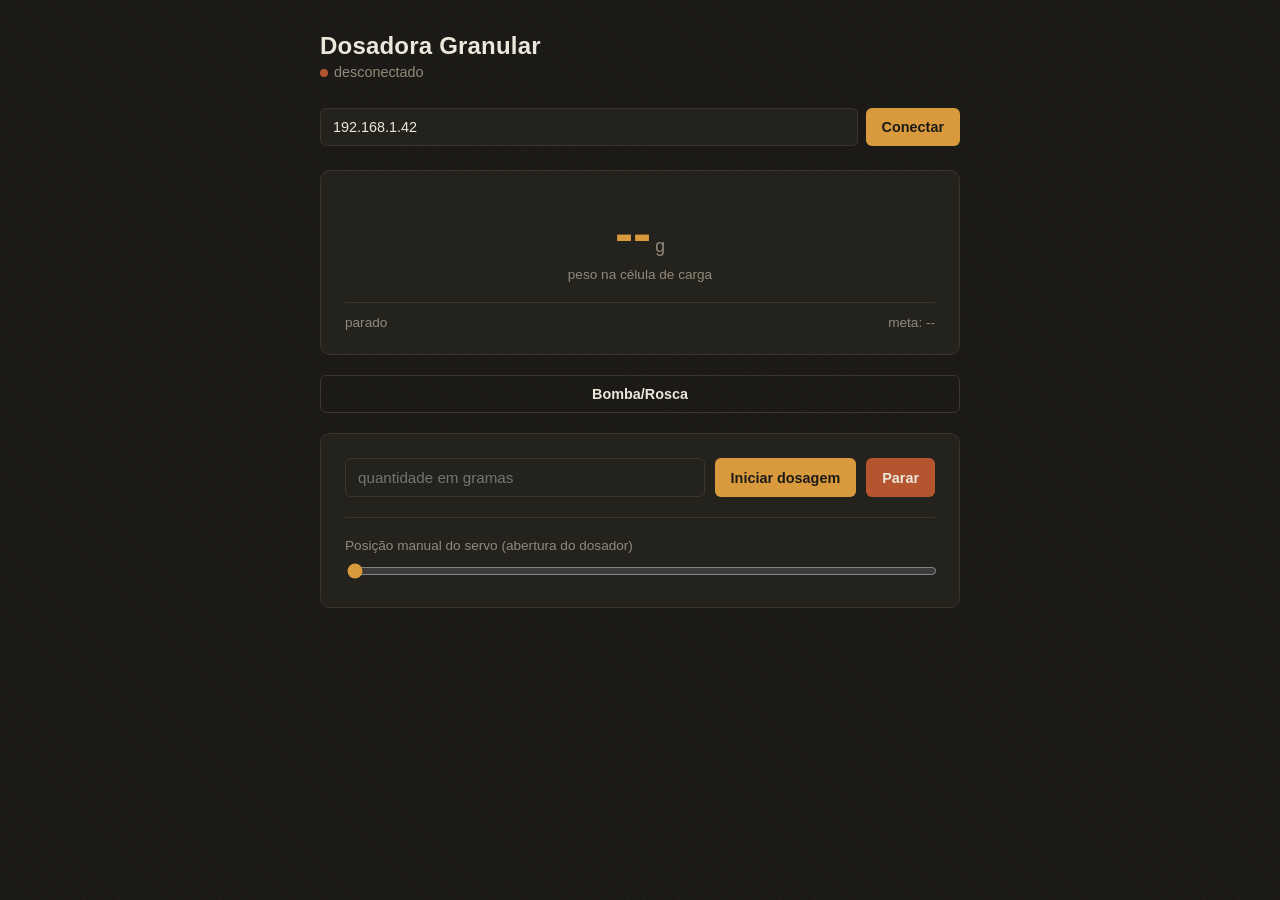
==== index.html @ 0cd9c148 "Add files via upload" ====
<!DOCTYPE html>
<html lang="pt-BR">
<head>
<meta charset="UTF-8">
<meta name="viewport" content="width=device-width, initial-scale=1.0">
<title>Dosadora Granular — Painel de Controle</title>
<style>
  :root {
    --grafite:      #1B1A17;
    --painel:       #24221D;
    --painel-borda: #3A362C;
    --grao:         #D99A3D;
    --grao-escuro:  #A8721F;
    --texto:        #ECE7DB;
    --texto-fraco:  #93897A;
    --ok:           #5C8A6E;
    --alerta:       #B4552F;
  }

  * { box-sizing: border-box; }

  body {
    margin: 0;
    min-height: 100vh;
    background: var(--grafite);
    background-image:
      repeating-linear-gradient(45deg, rgba(217,154,61,0.025) 0px, rgba(217,154,61,0.025) 1px, transparent 1px, transparent 12px);
    color: var(--texto);
    font-family: "Segoe UI", Roboto, -apple-system, sans-serif;
    display: flex;
    justify-content: center;
    padding: 32px 16px;
  }

  main { width: 100%; max-width: 640px; }

  header {
    margin-bottom: 28px;
  }

  header h1 {
    font-size: 1.5rem;
    font-weight: 700;
    margin: 0 0 4px;
    letter-spacing: 0.2px;
  }

  header p {
    margin: 0;
    color: var(--texto-fraco);
    font-size: 0.9rem;
  }

  .config {
    display: flex;
    gap: 8px;
    margin-bottom: 24px;
  }

  .config input {
    flex: 1;
    background: var(--painel);
    border: 1px solid var(--painel-borda);
    color: var(--texto);
    padding: 10px 12px;
    border-radius: 6px;
    font-size: 0.9rem;
  }

  .config button, .acoes button, .dosagem button {
    background: var(--grao);
    color: #1B1A17;
    border: none;
    padding: 10px 16px;
    border-radius: 6px;
    font-weight: 600;
    font-size: 0.9rem;
    cursor: pointer;
    transition: background 0.15s ease;
  }

  .config button:hover, .acoes button:hover, .dosagem button:hover {
    background: #E5AC57;
  }

  .status-dot {
    display: inline-block;
    width: 8px;
    height: 8px;
    border-radius: 50%;
    margin-right: 6px;
    background: var(--alerta);
  }
  .status-dot.conectado { background: var(--ok); }

  .painel {
    background: var(--painel);
    border: 1px solid var(--painel-borda);
    border-radius: 10px;
    padding: 24px;
    margin-bottom: 20px;
  }

  .peso {
    text-align: center;
    padding: 12px 0 20px;
  }

  .peso .valor {
    font-size: 3.4rem;
    font-weight: 700;
    font-variant-numeric: tabular-nums;
    color: var(--grao);
    line-height: 1;
  }

  .peso .unidade {
    font-size: 1.1rem;
    color: var(--texto-fraco);
    margin-left: 4px;
  }

  .peso .rotulo {
    color: var(--texto-fraco);
    font-size: 0.85rem;
    margin-top: 6px;
  }

  .linha-status {
    display: flex;
    justify-content: space-between;
    font-size: 0.85rem;
    color: var(--texto-fraco);
    padding-top: 12px;
    border-top: 1px solid var(--painel-borda);
  }

  .acoes {
    display: flex;
    gap: 10px;
    margin-bottom: 20px;
  }

  .acoes button {
    flex: 1;
    background: transparent;
    border: 1px solid var(--painel-borda);
    color: var(--texto);
  }

  .acoes button.ligado {
    background: var(--grao);
    color: #1B1A17;
    border-color: var(--grao);
  }

  .dosagem {
    display: flex;
    gap: 10px;
  }

  .dosagem input {
    flex: 1;
    background: var(--painel);
    border: 1px solid var(--painel-borda);
    color: var(--texto);
    padding: 10px 12px;
    border-radius: 6px;
    font-size: 0.95rem;
    font-variant-numeric: tabular-nums;
  }

  .dosagem button.parar {
    background: var(--alerta);
    color: var(--texto);
  }

  .servo-controle {
    margin-top: 20px;
    padding-top: 20px;
    border-top: 1px solid var(--painel-borda);
  }

  .servo-controle label {
    display: block;
    font-size: 0.85rem;
    color: var(--texto-fraco);
    margin-bottom: 8px;
  }

  .servo-controle input[type="range"] {
    width: 100%;
    accent-color: var(--grao);
  }
</style>
</head>
<body>
<main>
  <header>
    <h1>Dosadora Granular</h1>
    <p><span id="statusDot" class="status-dot"></span><span id="statusTexto">desconectado</span></p>
  </header>

  <div class="config">
    <input id="ipEsp32" type="text" placeholder="IP do ESP32, ex: 192.168.1.42" value="192.168.1.42">
    <button id="btnConectar">Conectar</button>
  </div>

  <section class="painel">
    <div class="peso">
      <span class="valor" id="pesoValor">--</span><span class="unidade">g</span>
      <div class="rotulo">peso na célula de carga</div>
    </div>
    <div class="linha-status">
      <span id="estadoDosagem">parado</span>
      <span id="metaAtual">meta: --</span>
    </div>
  </section>

  <section class="acoes">
    <button id="btnBomba">Bomba/Rosca</button>
  </section>

  <section class="painel dosagem-secao">
    <div class="dosagem">
      <input id="metaInput" type="number" placeholder="quantidade em gramas" min="0">
      <button id="btnDosar">Iniciar dosagem</button>
      <button id="btnParar" class="parar">Parar</button>
    </div>

    <div class="servo-controle">
      <label for="servoRange">Posição manual do servo (abertura do dosador)</label>
      <input id="servoRange" type="range" min="0" max="180" value="0">
    </div>
  </section>
</main>

<script>
  let baseUrl = "";
  let intervaloStatus = null;

  const els = {
    ip: document.getElementById("ipEsp32"),
    btnConectar: document.getElementById("btnConectar"),
    statusDot: document.getElementById("statusDot"),
    statusTexto: document.getElementById("statusTexto"),
    peso: document.getElementById("pesoValor"),
    estadoDosagem: document.getElementById("estadoDosagem"),
    metaAtual: document.getElementById("metaAtual"),
    btnBomba: document.getElementById("btnBomba"),
    metaInput: document.getElementById("metaInput"),
    btnDosar: document.getElementById("btnDosar"),
    btnParar: document.getElementById("btnParar"),
    servoRange: document.getElementById("servoRange"),
  };

  async function chamarApi(caminho, opcoes = {}) {
    const resposta = await fetch(baseUrl + caminho, {
      headers: { "Content-Type": "application/json" },
      ...opcoes,
    });
    if (!resposta.ok) throw new Error("Falha na requisição: " + caminho);
    return resposta.json();
  }

  function marcarConectado(ok) {
    els.statusDot.classList.toggle("conectado", ok);
    els.statusTexto.textContent = ok ? "conectado" : "desconectado";
  }

  async function atualizarStatus() {
    try {
      const dados = await chamarApi("/api/status");
      els.peso.textContent = dados.peso.toFixed(1);
      els.estadoDosagem.textContent = dados.dosando ? "dosando..." : "parado";
      els.metaAtual.textContent = "meta: " + (dados.meta || "--") + " g";
      els.btnBomba.classList.toggle("ligado", dados.bomba);
      marcarConectado(true);
    } catch (erro) {
      marcarConectado(false);
    }
  }

  els.btnConectar.addEventListener("click", () => {
    baseUrl = "http://" + els.ip.value.trim();
    clearInterval(intervaloStatus);
    atualizarStatus();
    intervaloStatus = setInterval(atualizarStatus, 1000);
  });

  els.btnBomba.addEventListener("click", async () => {
    const ligado = els.btnBomba.classList.contains("ligado");
    await chamarApi("/api/bomba", {
      method: "POST",
      body: JSON.stringify({ estado: !ligado }),
    });
    atualizarStatus();
  });

  els.btnDosar.addEventListener("click", async () => {
    const meta = parseFloat(els.metaInput.value);
    if (!meta || meta <= 0) return;
    await chamarApi("/api/dosar", {
      method: "POST",
      body: JSON.stringify({ meta }),
    });
    atualizarStatus();
  });

  els.btnParar.addEventListener("click", async () => {
    await chamarApi("/api/parar", { method: "POST" });
    atualizarStatus();
  });

  els.servoRange.addEventListener("change", async () => {
    await chamarApi("/api/servo", {
      method: "POST",
      body: JSON.stringify({ posicao: parseInt(els.servoRange.value, 10) }),
    });
  });
</script>
</body>
</html>
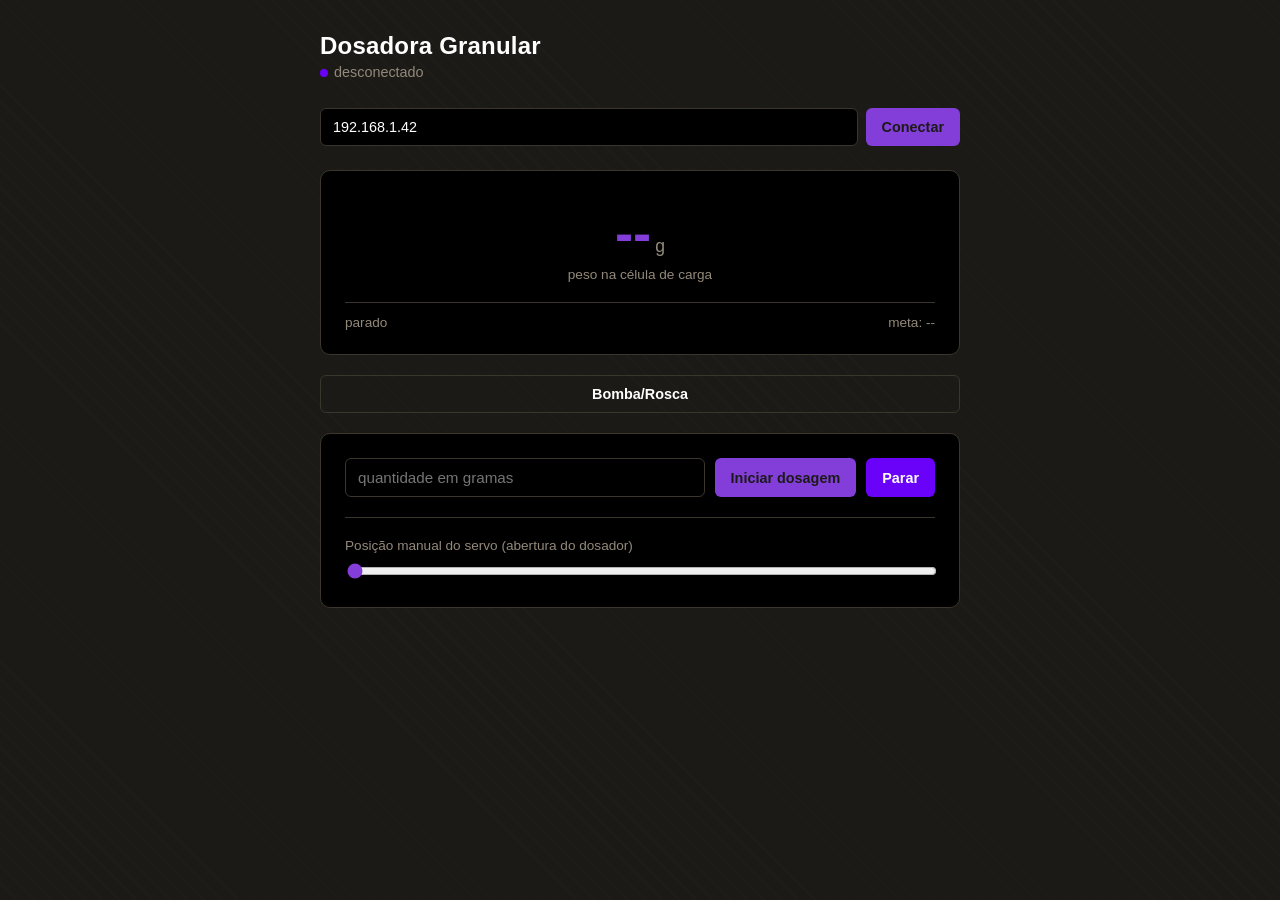
==== commit b402ae7c: "new version" ====
--- a/index.html
+++ b/index.html
@@ -7,14 +7,14 @@
 <style>
   :root {
     --grafite:      #1B1A17;
-    --painel:       #24221D;
+    --painel:       #000000;
     --painel-borda: #3A362C;
-    --grao:         #D99A3D;
-    --grao-escuro:  #A8721F;
-    --texto:        #ECE7DB;
+    --grao:         #833dd9;
+    --grao-escuro:  #680a97;
+    --texto:        #ffffff;
     --texto-fraco:  #93897A;
     --ok:           #5C8A6E;
-    --alerta:       #B4552F;
+    --alerta:       #6a02fa;
   }
 
   * { box-sizing: border-box; }
@@ -80,7 +80,7 @@
   }
 
   .config button:hover, .acoes button:hover, .dosagem button:hover {
-    background: #E5AC57;
+    background: #373ada;
   }
 
   .status-dot {
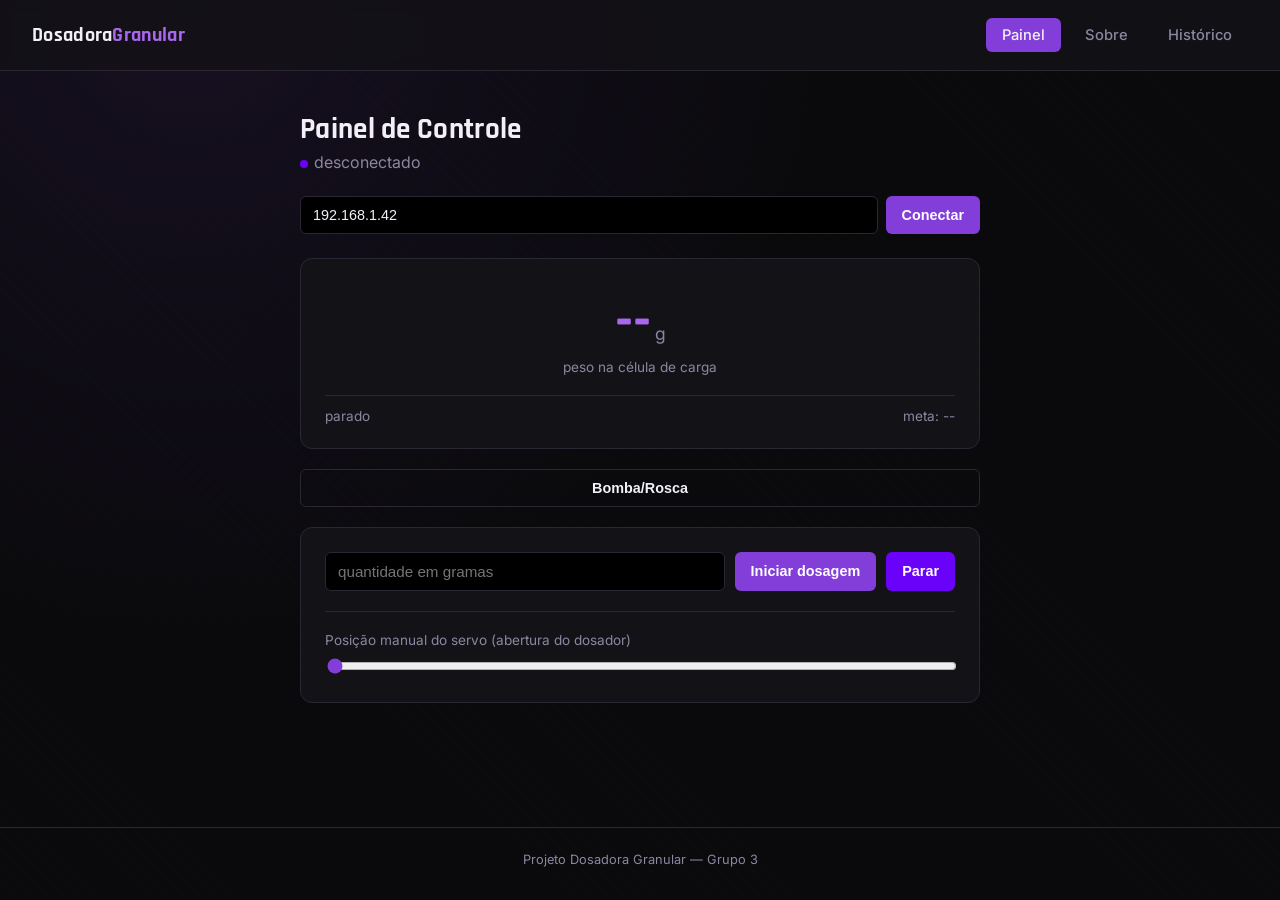
==== commit ed2c4b4f: "New Version 3.0" ====
--- a/index.html
+++ b/index.html
@@ -4,62 +4,15 @@
 <meta charset="UTF-8">
 <meta name="viewport" content="width=device-width, initial-scale=1.0">
 <title>Dosadora Granular — Painel de Controle</title>
+<link rel="icon" type="image/png" sizes="32x32" href="favicon-32.png">
+<link rel="icon" type="image/png" sizes="16x16" href="favicon-16.png">
+<link rel="stylesheet" href="styles.css">
 <style>
-  :root {
-    --grafite:      #1B1A17;
-    --painel:       #000000;
-    --painel-borda: #3A362C;
-    --grao:         #833dd9;
-    --grao-escuro:  #680a97;
-    --texto:        #ffffff;
-    --texto-fraco:  #93897A;
-    --ok:           #5C8A6E;
-    --alerta:       #6a02fa;
-  }
-
-  * { box-sizing: border-box; }
-
-  body {
-    margin: 0;
-    min-height: 100vh;
-    background: var(--grafite);
-    background-image:
-      repeating-linear-gradient(45deg, rgba(217,154,61,0.025) 0px, rgba(217,154,61,0.025) 1px, transparent 1px, transparent 12px);
-    color: var(--texto);
-    font-family: "Segoe UI", Roboto, -apple-system, sans-serif;
-    display: flex;
-    justify-content: center;
-    padding: 32px 16px;
-  }
-
-  main { width: 100%; max-width: 640px; }
-
-  header {
-    margin-bottom: 28px;
-  }
-
-  header h1 {
-    font-size: 1.5rem;
-    font-weight: 700;
-    margin: 0 0 4px;
-    letter-spacing: 0.2px;
-  }
-
-  header p {
-    margin: 0;
-    color: var(--texto-fraco);
-    font-size: 0.9rem;
-  }
-
-  .config {
-    display: flex;
-    gap: 8px;
-    margin-bottom: 24px;
-  }
+  .config { display: flex; gap: 8px; margin-bottom: 24px; }
 
   .config input {
     flex: 1;
-    background: var(--painel);
+    background: #000;
     border: 1px solid var(--painel-borda);
     color: var(--texto);
     padding: 10px 12px;
@@ -68,8 +21,8 @@
   }
 
   .config button, .acoes button, .dosagem button {
-    background: var(--grao);
-    color: #1B1A17;
+    background: var(--roxo);
+    color: #fff;
     border: none;
     padding: 10px 16px;
     border-radius: 6px;
@@ -79,9 +32,7 @@
     transition: background 0.15s ease;
   }
 
-  .config button:hover, .acoes button:hover, .dosagem button:hover {
-    background: #373ada;
-  }
+  .config button:hover, .acoes button:hover, .dosagem button:hover { background: var(--roxo-claro); }
 
   .status-dot {
     display: inline-block;
@@ -93,38 +44,19 @@
   }
   .status-dot.conectado { background: var(--ok); }
 
-  .painel {
-    background: var(--painel);
-    border: 1px solid var(--painel-borda);
-    border-radius: 10px;
-    padding: 24px;
-    margin-bottom: 20px;
-  }
-
-  .peso {
-    text-align: center;
-    padding: 12px 0 20px;
-  }
+  .peso { text-align: center; padding: 12px 0 20px; }
 
   .peso .valor {
-    font-size: 3.4rem;
+    font-family: "Rajdhani", sans-serif;
+    font-size: 3.6rem;
     font-weight: 700;
     font-variant-numeric: tabular-nums;
-    color: var(--grao);
+    color: var(--roxo-claro);
     line-height: 1;
   }
 
-  .peso .unidade {
-    font-size: 1.1rem;
-    color: var(--texto-fraco);
-    margin-left: 4px;
-  }
-
-  .peso .rotulo {
-    color: var(--texto-fraco);
-    font-size: 0.85rem;
-    margin-top: 6px;
-  }
+  .peso .unidade { font-size: 1.1rem; color: var(--texto-fraco); margin-left: 4px; }
+  .peso .rotulo { color: var(--texto-fraco); font-size: 0.85rem; margin-top: 6px; }
 
   .linha-status {
     display: flex;
@@ -135,11 +67,7 @@
     border-top: 1px solid var(--painel-borda);
   }
 
-  .acoes {
-    display: flex;
-    gap: 10px;
-    margin-bottom: 20px;
-  }
+  .acoes { display: flex; gap: 10px; margin-bottom: 20px; }
 
   .acoes button {
     flex: 1;
@@ -148,20 +76,13 @@
     color: var(--texto);
   }
 
-  .acoes button.ligado {
-    background: var(--grao);
-    color: #1B1A17;
-    border-color: var(--grao);
-  }
-
-  .dosagem {
-    display: flex;
-    gap: 10px;
-  }
+  .acoes button.ligado { background: var(--roxo); border-color: var(--roxo); }
+
+  .dosagem { display: flex; gap: 10px; }
 
   .dosagem input {
     flex: 1;
-    background: var(--painel);
+    background: #000;
     border: 1px solid var(--painel-borda);
     color: var(--texto);
     padding: 10px 12px;
@@ -170,74 +91,74 @@
     font-variant-numeric: tabular-nums;
   }
 
-  .dosagem button.parar {
-    background: var(--alerta);
-    color: var(--texto);
-  }
-
-  .servo-controle {
-    margin-top: 20px;
-    padding-top: 20px;
-    border-top: 1px solid var(--painel-borda);
-  }
-
-  .servo-controle label {
-    display: block;
-    font-size: 0.85rem;
-    color: var(--texto-fraco);
-    margin-bottom: 8px;
-  }
-
-  .servo-controle input[type="range"] {
-    width: 100%;
-    accent-color: var(--grao);
-  }
+  .dosagem button.parar { background: var(--alerta); }
+
+  .servo-controle { margin-top: 20px; padding-top: 20px; border-top: 1px solid var(--painel-borda); }
+  .servo-controle label { display: block; font-size: 0.85rem; color: var(--texto-fraco); margin-bottom: 8px; }
+  .servo-controle input[type="range"] { width: 100%; accent-color: var(--roxo); }
+
+  .titulo-pagina { margin-bottom: 24px; }
+  .titulo-pagina h1 { font-size: 1.8rem; margin: 0 0 4px; }
+  .titulo-pagina p { margin: 0; color: var(--texto-fraco); }
 </style>
 </head>
 <body>
-<main>
-  <header>
-    <h1>Dosadora Granular</h1>
-    <p><span id="statusDot" class="status-dot"></span><span id="statusTexto">desconectado</span></p>
+  <header class="navbar">
+    <div class="marca">Dosadora<span>Granular</span></div>
+    <nav>
+      <a href="index.html" class="ativo">Painel</a>
+      <a href="sobre.html">Sobre</a>
+      <a href="historico.html">Histórico</a>
+    </nav>
   </header>
 
-  <div class="config">
-    <input id="ipEsp32" type="text" placeholder="IP do ESP32, ex: 192.168.1.42" value="192.168.1.42">
-    <button id="btnConectar">Conectar</button>
-  </div>
-
-  <section class="painel">
-    <div class="peso">
-      <span class="valor" id="pesoValor">--</span><span class="unidade">g</span>
-      <div class="rotulo">peso na célula de carga</div>
+  <main class="conteudo">
+    <div class="titulo-pagina">
+      <h1>Painel de Controle</h1>
+      <p><span id="statusDot" class="status-dot"></span><span id="statusTexto">desconectado</span></p>
     </div>
-    <div class="linha-status">
-      <span id="estadoDosagem">parado</span>
-      <span id="metaAtual">meta: --</span>
+
+    <div class="config">
+      <input id="ipEsp32" type="text" placeholder="IP do ESP32, ex: 192.168.1.42" value="192.168.1.42">
+      <button id="btnConectar">Conectar</button>
     </div>
-  </section>
-
-  <section class="acoes">
-    <button id="btnBomba">Bomba/Rosca</button>
-  </section>
-
-  <section class="painel dosagem-secao">
-    <div class="dosagem">
-      <input id="metaInput" type="number" placeholder="quantidade em gramas" min="0">
-      <button id="btnDosar">Iniciar dosagem</button>
-      <button id="btnParar" class="parar">Parar</button>
-    </div>
-
-    <div class="servo-controle">
-      <label for="servoRange">Posição manual do servo (abertura do dosador)</label>
-      <input id="servoRange" type="range" min="0" max="180" value="0">
-    </div>
-  </section>
-</main>
-
+
+    <section class="painel">
+      <div class="peso">
+        <span class="valor" id="pesoValor">--</span><span class="unidade">g</span>
+        <div class="rotulo">peso na célula de carga</div>
+      </div>
+      <div class="linha-status">
+        <span id="estadoDosagem">parado</span>
+        <span id="metaAtual">meta: --</span>
+      </div>
+    </section>
+
+    <section class="acoes">
+      <button id="btnBomba">Bomba/Rosca</button>
+    </section>
+
+    <section class="painel dosagem-secao">
+      <div class="dosagem">
+        <input id="metaInput" type="number" placeholder="quantidade em gramas" min="0">
+        <button id="btnDosar">Iniciar dosagem</button>
+        <button id="btnParar" class="parar">Parar</button>
+      </div>
+
+      <div class="servo-controle">
+        <label for="servoRange">Posição manual do servo (abertura do dosador)</label>
+        <input id="servoRange" type="range" min="0" max="180" value="0">
+      </div>
+    </section>
+  </main>
+
+  <footer class="rodape">Projeto Dosadora Granular — Grupo 3</footer>
+
+<script src="historico.js"></script>
 <script>
   let baseUrl = "";
   let intervaloStatus = null;
+  let estadoAnterior = false;
 
   const els = {
     ip: document.getElementById("ipEsp32"),
@@ -276,6 +197,12 @@
       els.metaAtual.textContent = "meta: " + (dados.meta || "--") + " g";
       els.btnBomba.classList.toggle("ligado", dados.bomba);
       marcarConectado(true);
+
+      // registra no histórico quando uma dosagem termina
+      if (estadoAnterior && !dados.dosando) {
+        registrarDosagem(dados.meta, dados.peso);
+      }
+      estadoAnterior = dados.dosando;
     } catch (erro) {
       marcarConectado(false);
     }
@@ -290,20 +217,14 @@
 
   els.btnBomba.addEventListener("click", async () => {
     const ligado = els.btnBomba.classList.contains("ligado");
-    await chamarApi("/api/bomba", {
-      method: "POST",
-      body: JSON.stringify({ estado: !ligado }),
-    });
+    await chamarApi("/api/bomba", { method: "POST", body: JSON.stringify({ estado: !ligado }) });
     atualizarStatus();
   });
 
   els.btnDosar.addEventListener("click", async () => {
     const meta = parseFloat(els.metaInput.value);
     if (!meta || meta <= 0) return;
-    await chamarApi("/api/dosar", {
-      method: "POST",
-      body: JSON.stringify({ meta }),
-    });
+    await chamarApi("/api/dosar", { method: "POST", body: JSON.stringify({ meta }) });
     atualizarStatus();
   });
 
@@ -313,10 +234,7 @@
   });
 
   els.servoRange.addEventListener("change", async () => {
-    await chamarApi("/api/servo", {
-      method: "POST",
-      body: JSON.stringify({ posicao: parseInt(els.servoRange.value, 10) }),
-    });
+    await chamarApi("/api/servo", { method: "POST", body: JSON.stringify({ posicao: parseInt(els.servoRange.value, 10) }) });
   });
 </script>
 </body>
--- a/styles.css
+++ b/styles.css
@@ -0,0 +1,105 @@
+@import url('https://fonts.googleapis.com/css2?family=Rajdhani:wght@500;600;700&family=Inter:wght@400;500;600&display=swap');
+
+:root {
+  --fundo:        #0A0A0C;
+  --painel:       #131217;
+  --painel-borda: #2A2733;
+  --roxo:         #833dd9;
+  --roxo-claro:   #A868ED;
+  --roxo-escuro:  #4E1F8C;
+  --texto:        #F2F0F7;
+  --texto-fraco:  #8B87A0;
+  --ok:           #5C8A6E;
+  --alerta:       #6a02fa;
+}
+
+* { box-sizing: border-box; }
+
+body {
+  margin: 0;
+  min-height: 100vh;
+  background: var(--fundo);
+  background-image:
+    radial-gradient(circle at 15% 0%, rgba(131,61,217,0.10), transparent 45%),
+    repeating-linear-gradient(45deg, rgba(131,61,217,0.02) 0px, rgba(131,61,217,0.02) 1px, transparent 1px, transparent 12px);
+  color: var(--texto);
+  font-family: "Inter", -apple-system, sans-serif;
+}
+
+h1, h2, h3, .marca {
+  font-family: "Rajdhani", sans-serif;
+  letter-spacing: 0.3px;
+}
+
+a { color: inherit; text-decoration: none; }
+
+/* ---------- Navbar ---------- */
+.navbar {
+  display: flex;
+  align-items: center;
+  justify-content: space-between;
+  padding: 18px 32px;
+  border-bottom: 1px solid var(--painel-borda);
+  background: rgba(19, 18, 23, 0.85);
+  backdrop-filter: blur(6px);
+  position: sticky;
+  top: 0;
+  z-index: 10;
+}
+
+.navbar .marca {
+  font-size: 1.25rem;
+  font-weight: 700;
+  color: var(--texto);
+}
+
+.navbar .marca span { color: var(--roxo-claro); }
+
+.navbar nav {
+  display: flex;
+  gap: 8px;
+}
+
+.navbar nav a {
+  padding: 8px 16px;
+  border-radius: 6px;
+  font-size: 0.92rem;
+  font-weight: 500;
+  color: var(--texto-fraco);
+  transition: all 0.15s ease;
+}
+
+.navbar nav a:hover {
+  color: var(--texto);
+  background: rgba(131,61,217,0.12);
+}
+
+.navbar nav a.ativo {
+  color: var(--texto);
+  background: var(--roxo);
+}
+
+/* ---------- Layout geral ---------- */
+main.conteudo {
+  width: 100%;
+  max-width: 720px;
+  margin: 0 auto;
+  padding: 40px 20px 64px;
+}
+
+.painel {
+  background: var(--painel);
+  border: 1px solid var(--painel-borda);
+  border-radius: 12px;
+  padding: 24px;
+  margin-bottom: 20px;
+}
+
+footer.rodape {
+  text-align: center;
+  color: var(--texto-fraco);
+  font-size: 0.8rem;
+  padding: 24px;
+  border-top: 1px solid var(--painel-borda);
+  margin-top: 40px;
+}
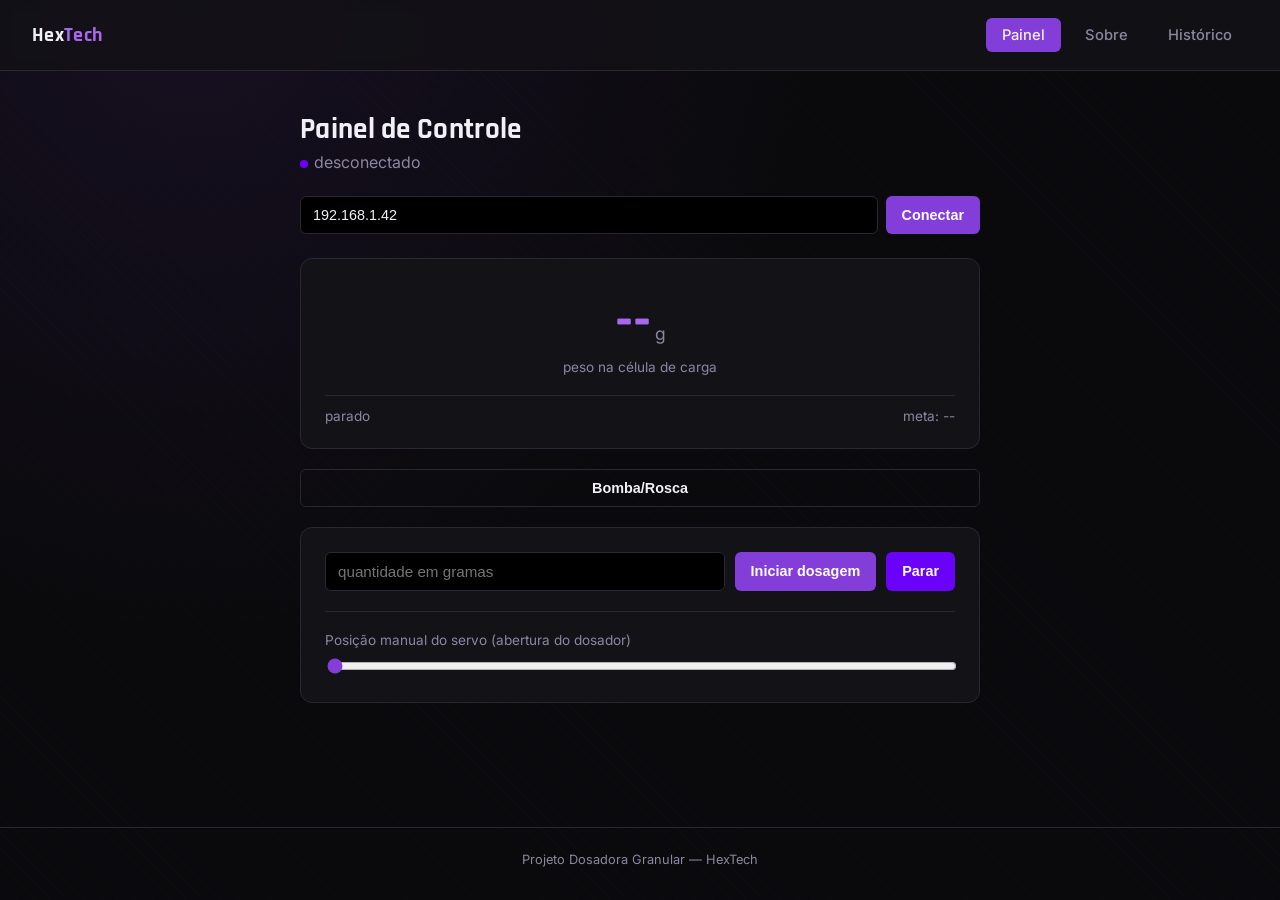
==== commit a7727043: "Change project title and branding in index.html" ====
--- a/index.html
+++ b/index.html
@@ -3,7 +3,7 @@
 <head>
 <meta charset="UTF-8">
 <meta name="viewport" content="width=device-width, initial-scale=1.0">
-<title>Dosadora Granular — Painel de Controle</title>
+<title>HexTech — Painel de Controle</title>
 <link rel="icon" type="image/png" sizes="32x32" href="favicon-32.png">
 <link rel="icon" type="image/png" sizes="16x16" href="favicon-16.png">
 <link rel="stylesheet" href="styles.css">
@@ -104,7 +104,7 @@
 </head>
 <body>
   <header class="navbar">
-    <div class="marca">Dosadora<span>Granular</span></div>
+    <div class="marca">Hex<span>Tech</span></div>
     <nav>
       <a href="index.html" class="ativo">Painel</a>
       <a href="sobre.html">Sobre</a>
@@ -152,7 +152,7 @@
     </section>
   </main>
 
-  <footer class="rodape">Projeto Dosadora Granular — Grupo 3</footer>
+  <footer class="rodape">Projeto Dosadora Granular — HexTech</footer>
 
 <script src="historico.js"></script>
 <script>
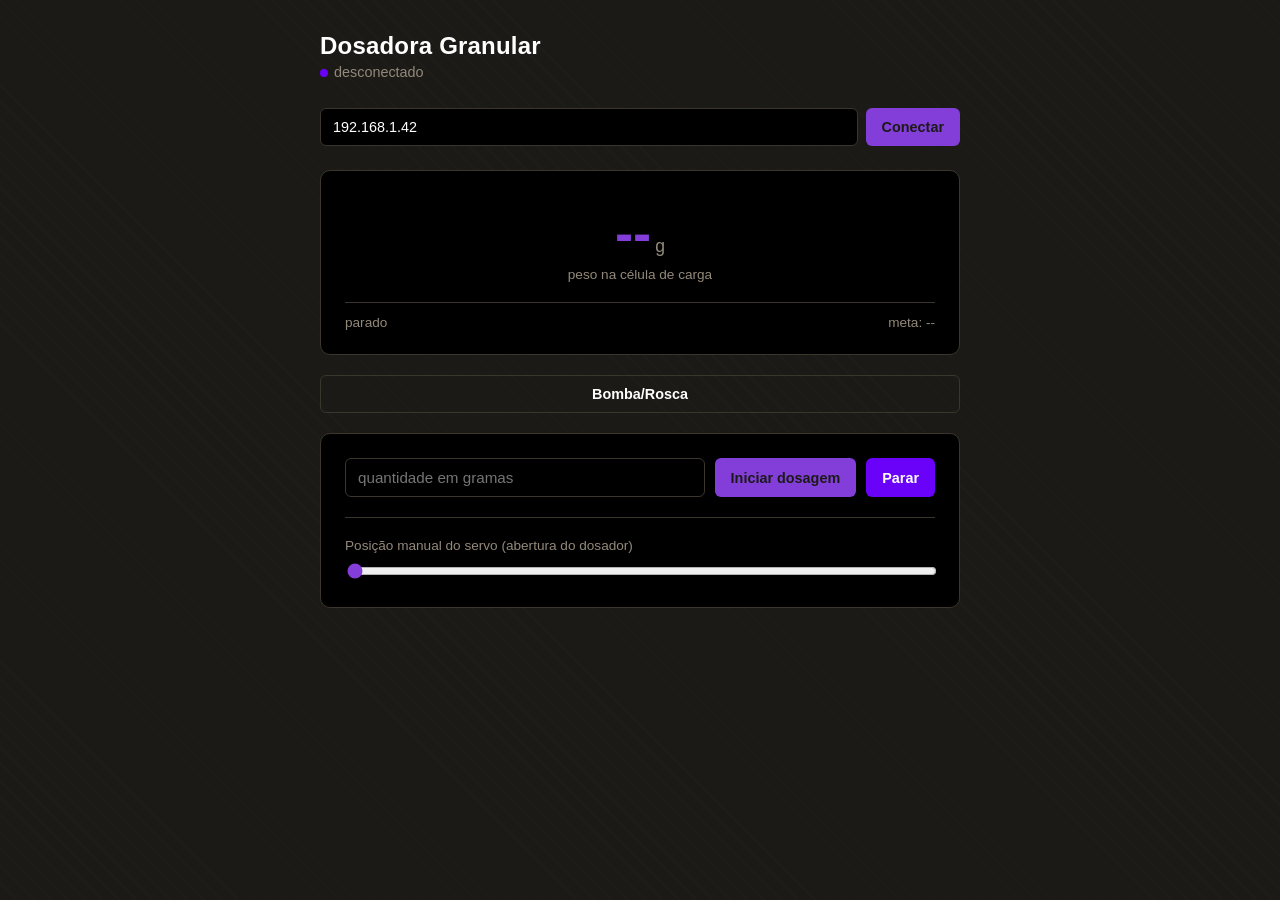
==== commit a8165806: "Add files via upload" ====
--- a/index.html
+++ b/index.html
@@ -3,16 +3,65 @@
 <head>
 <meta charset="UTF-8">
 <meta name="viewport" content="width=device-width, initial-scale=1.0">
-<title>HexTech — Painel de Controle</title>
+<title>Dosadora Granular — Painel de Controle</title>
 <link rel="icon" type="image/png" sizes="32x32" href="favicon-32.png">
 <link rel="icon" type="image/png" sizes="16x16" href="favicon-16.png">
-<link rel="stylesheet" href="styles.css">
 <style>
-  .config { display: flex; gap: 8px; margin-bottom: 24px; }
+  :root {
+    --grafite:      #1B1A17;
+    --painel:       #000000;
+    --painel-borda: #3A362C;
+    --grao:         #833dd9;
+    --grao-escuro:  #680a97;
+    --texto:        #ffffff;
+    --texto-fraco:  #93897A;
+    --ok:           #5C8A6E;
+    --alerta:       #6a02fa;
+  }
+
+  * { box-sizing: border-box; }
+
+  body {
+    margin: 0;
+    min-height: 100vh;
+    background: var(--grafite);
+    background-image:
+      repeating-linear-gradient(45deg, rgba(217,154,61,0.025) 0px, rgba(217,154,61,0.025) 1px, transparent 1px, transparent 12px);
+    color: var(--texto);
+    font-family: "Segoe UI", Roboto, -apple-system, sans-serif;
+    display: flex;
+    justify-content: center;
+    padding: 32px 16px;
+  }
+
+  main { width: 100%; max-width: 640px; }
+
+  header {
+    margin-bottom: 28px;
+  }
+
+  header h1 {
+    font-size: 1.5rem;
+    font-weight: 700;
+    margin: 0 0 4px;
+    letter-spacing: 0.2px;
+  }
+
+  header p {
+    margin: 0;
+    color: var(--texto-fraco);
+    font-size: 0.9rem;
+  }
+
+  .config {
+    display: flex;
+    gap: 8px;
+    margin-bottom: 24px;
+  }
 
   .config input {
     flex: 1;
-    background: #000;
+    background: var(--painel);
     border: 1px solid var(--painel-borda);
     color: var(--texto);
     padding: 10px 12px;
@@ -21,8 +70,8 @@
   }
 
   .config button, .acoes button, .dosagem button {
-    background: var(--roxo);
-    color: #fff;
+    background: var(--grao);
+    color: #1B1A17;
     border: none;
     padding: 10px 16px;
     border-radius: 6px;
@@ -32,7 +81,9 @@
     transition: background 0.15s ease;
   }
 
-  .config button:hover, .acoes button:hover, .dosagem button:hover { background: var(--roxo-claro); }
+  .config button:hover, .acoes button:hover, .dosagem button:hover {
+    background: #373ada;
+  }
 
   .status-dot {
     display: inline-block;
@@ -44,19 +95,38 @@
   }
   .status-dot.conectado { background: var(--ok); }
 
-  .peso { text-align: center; padding: 12px 0 20px; }
+  .painel {
+    background: var(--painel);
+    border: 1px solid var(--painel-borda);
+    border-radius: 10px;
+    padding: 24px;
+    margin-bottom: 20px;
+  }
+
+  .peso {
+    text-align: center;
+    padding: 12px 0 20px;
+  }
 
   .peso .valor {
-    font-family: "Rajdhani", sans-serif;
-    font-size: 3.6rem;
+    font-size: 3.4rem;
     font-weight: 700;
     font-variant-numeric: tabular-nums;
-    color: var(--roxo-claro);
+    color: var(--grao);
     line-height: 1;
   }
 
-  .peso .unidade { font-size: 1.1rem; color: var(--texto-fraco); margin-left: 4px; }
-  .peso .rotulo { color: var(--texto-fraco); font-size: 0.85rem; margin-top: 6px; }
+  .peso .unidade {
+    font-size: 1.1rem;
+    color: var(--texto-fraco);
+    margin-left: 4px;
+  }
+
+  .peso .rotulo {
+    color: var(--texto-fraco);
+    font-size: 0.85rem;
+    margin-top: 6px;
+  }
 
   .linha-status {
     display: flex;
@@ -67,7 +137,11 @@
     border-top: 1px solid var(--painel-borda);
   }
 
-  .acoes { display: flex; gap: 10px; margin-bottom: 20px; }
+  .acoes {
+    display: flex;
+    gap: 10px;
+    margin-bottom: 20px;
+  }
 
   .acoes button {
     flex: 1;
@@ -76,13 +150,20 @@
     color: var(--texto);
   }
 
-  .acoes button.ligado { background: var(--roxo); border-color: var(--roxo); }
-
-  .dosagem { display: flex; gap: 10px; }
+  .acoes button.ligado {
+    background: var(--grao);
+    color: #1B1A17;
+    border-color: var(--grao);
+  }
+
+  .dosagem {
+    display: flex;
+    gap: 10px;
+  }
 
   .dosagem input {
     flex: 1;
-    background: #000;
+    background: var(--painel);
     border: 1px solid var(--painel-borda);
     color: var(--texto);
     padding: 10px 12px;
@@ -91,74 +172,74 @@
     font-variant-numeric: tabular-nums;
   }
 
-  .dosagem button.parar { background: var(--alerta); }
-
-  .servo-controle { margin-top: 20px; padding-top: 20px; border-top: 1px solid var(--painel-borda); }
-  .servo-controle label { display: block; font-size: 0.85rem; color: var(--texto-fraco); margin-bottom: 8px; }
-  .servo-controle input[type="range"] { width: 100%; accent-color: var(--roxo); }
-
-  .titulo-pagina { margin-bottom: 24px; }
-  .titulo-pagina h1 { font-size: 1.8rem; margin: 0 0 4px; }
-  .titulo-pagina p { margin: 0; color: var(--texto-fraco); }
+  .dosagem button.parar {
+    background: var(--alerta);
+    color: var(--texto);
+  }
+
+  .servo-controle {
+    margin-top: 20px;
+    padding-top: 20px;
+    border-top: 1px solid var(--painel-borda);
+  }
+
+  .servo-controle label {
+    display: block;
+    font-size: 0.85rem;
+    color: var(--texto-fraco);
+    margin-bottom: 8px;
+  }
+
+  .servo-controle input[type="range"] {
+    width: 100%;
+    accent-color: var(--grao);
+  }
 </style>
 </head>
 <body>
-  <header class="navbar">
-    <div class="marca">Hex<span>Tech</span></div>
-    <nav>
-      <a href="index.html" class="ativo">Painel</a>
-      <a href="sobre.html">Sobre</a>
-      <a href="historico.html">Histórico</a>
-    </nav>
+<main>
+  <header>
+    <h1>Dosadora Granular</h1>
+    <p><span id="statusDot" class="status-dot"></span><span id="statusTexto">desconectado</span></p>
   </header>
 
-  <main class="conteudo">
-    <div class="titulo-pagina">
-      <h1>Painel de Controle</h1>
-      <p><span id="statusDot" class="status-dot"></span><span id="statusTexto">desconectado</span></p>
+  <div class="config">
+    <input id="ipEsp32" type="text" placeholder="IP do ESP32, ex: 192.168.1.42" value="192.168.1.42">
+    <button id="btnConectar">Conectar</button>
+  </div>
+
+  <section class="painel">
+    <div class="peso">
+      <span class="valor" id="pesoValor">--</span><span class="unidade">g</span>
+      <div class="rotulo">peso na célula de carga</div>
     </div>
-
-    <div class="config">
-      <input id="ipEsp32" type="text" placeholder="IP do ESP32, ex: 192.168.1.42" value="192.168.1.42">
-      <button id="btnConectar">Conectar</button>
+    <div class="linha-status">
+      <span id="estadoDosagem">parado</span>
+      <span id="metaAtual">meta: --</span>
     </div>
-
-    <section class="painel">
-      <div class="peso">
-        <span class="valor" id="pesoValor">--</span><span class="unidade">g</span>
-        <div class="rotulo">peso na célula de carga</div>
-      </div>
-      <div class="linha-status">
-        <span id="estadoDosagem">parado</span>
-        <span id="metaAtual">meta: --</span>
-      </div>
-    </section>
-
-    <section class="acoes">
-      <button id="btnBomba">Bomba/Rosca</button>
-    </section>
-
-    <section class="painel dosagem-secao">
-      <div class="dosagem">
-        <input id="metaInput" type="number" placeholder="quantidade em gramas" min="0">
-        <button id="btnDosar">Iniciar dosagem</button>
-        <button id="btnParar" class="parar">Parar</button>
-      </div>
-
-      <div class="servo-controle">
-        <label for="servoRange">Posição manual do servo (abertura do dosador)</label>
-        <input id="servoRange" type="range" min="0" max="180" value="0">
-      </div>
-    </section>
-  </main>
-
-  <footer class="rodape">Projeto Dosadora Granular — HexTech</footer>
-
-<script src="historico.js"></script>
+  </section>
+
+  <section class="acoes">
+    <button id="btnBomba">Bomba/Rosca</button>
+  </section>
+
+  <section class="painel dosagem-secao">
+    <div class="dosagem">
+      <input id="metaInput" type="number" placeholder="quantidade em gramas" min="0">
+      <button id="btnDosar">Iniciar dosagem</button>
+      <button id="btnParar" class="parar">Parar</button>
+    </div>
+
+    <div class="servo-controle">
+      <label for="servoRange">Posição manual do servo (abertura do dosador)</label>
+      <input id="servoRange" type="range" min="0" max="180" value="0">
+    </div>
+  </section>
+</main>
+
 <script>
   let baseUrl = "";
   let intervaloStatus = null;
-  let estadoAnterior = false;
 
   const els = {
     ip: document.getElementById("ipEsp32"),
@@ -197,12 +278,6 @@
       els.metaAtual.textContent = "meta: " + (dados.meta || "--") + " g";
       els.btnBomba.classList.toggle("ligado", dados.bomba);
       marcarConectado(true);
-
-      // registra no histórico quando uma dosagem termina
-      if (estadoAnterior && !dados.dosando) {
-        registrarDosagem(dados.meta, dados.peso);
-      }
-      estadoAnterior = dados.dosando;
     } catch (erro) {
       marcarConectado(false);
     }
@@ -217,14 +292,20 @@
 
   els.btnBomba.addEventListener("click", async () => {
     const ligado = els.btnBomba.classList.contains("ligado");
-    await chamarApi("/api/bomba", { method: "POST", body: JSON.stringify({ estado: !ligado }) });
+    await chamarApi("/api/bomba", {
+      method: "POST",
+      body: JSON.stringify({ estado: !ligado }),
+    });
     atualizarStatus();
   });
 
   els.btnDosar.addEventListener("click", async () => {
     const meta = parseFloat(els.metaInput.value);
     if (!meta || meta <= 0) return;
-    await chamarApi("/api/dosar", { method: "POST", body: JSON.stringify({ meta }) });
+    await chamarApi("/api/dosar", {
+      method: "POST",
+      body: JSON.stringify({ meta }),
+    });
     atualizarStatus();
   });
 
@@ -234,7 +315,10 @@
   });
 
   els.servoRange.addEventListener("change", async () => {
-    await chamarApi("/api/servo", { method: "POST", body: JSON.stringify({ posicao: parseInt(els.servoRange.value, 10) }) });
+    await chamarApi("/api/servo", {
+      method: "POST",
+      body: JSON.stringify({ posicao: parseInt(els.servoRange.value, 10) }),
+    });
   });
 </script>
 </body>
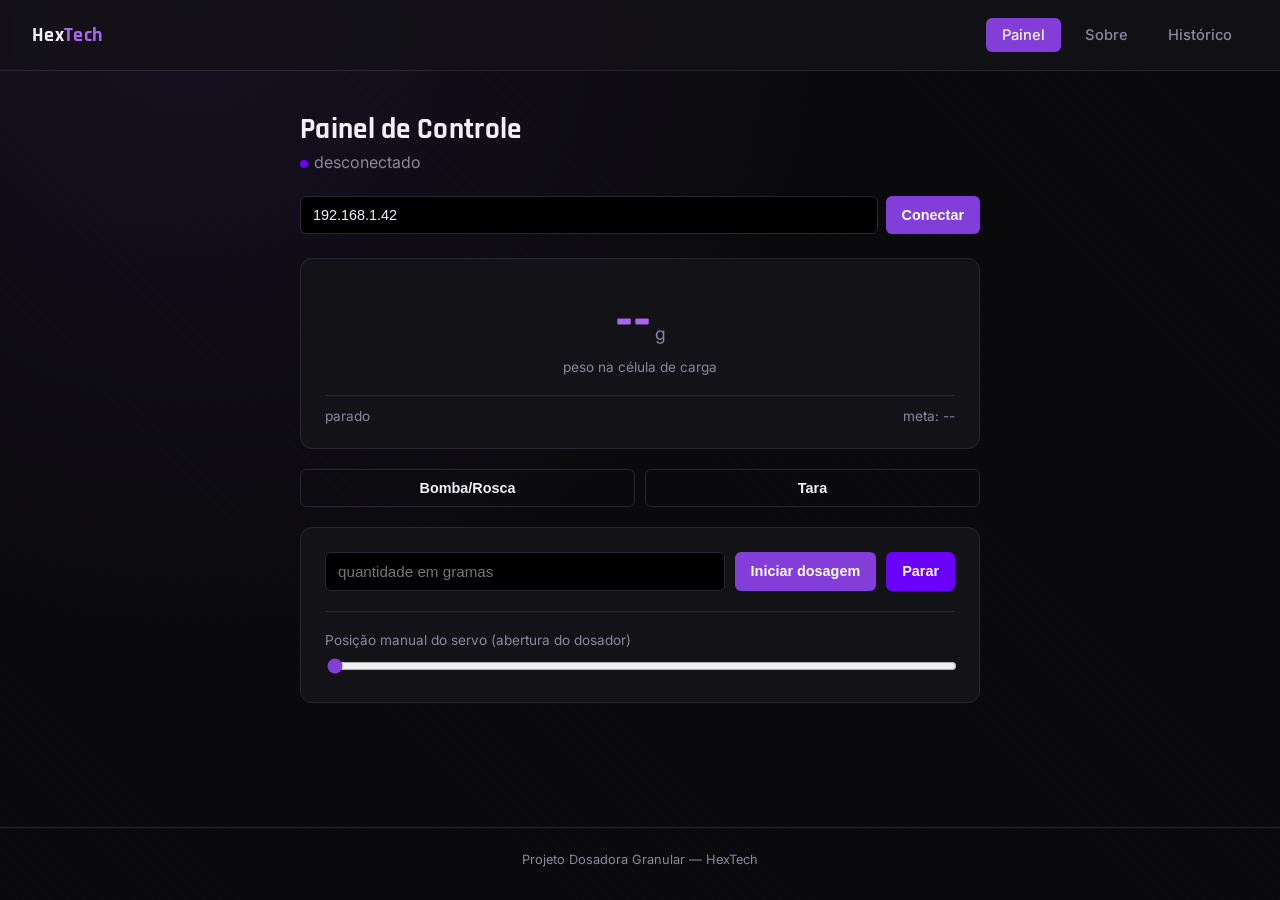
==== commit 8cc3f079: "Add files via upload" ====
--- a/index.html
+++ b/index.html
@@ -6,62 +6,13 @@
 <title>Dosadora Granular — Painel de Controle</title>
 <link rel="icon" type="image/png" sizes="32x32" href="favicon-32.png">
 <link rel="icon" type="image/png" sizes="16x16" href="favicon-16.png">
+<link rel="stylesheet" href="styles.css">
 <style>
-  :root {
-    --grafite:      #1B1A17;
-    --painel:       #000000;
-    --painel-borda: #3A362C;
-    --grao:         #833dd9;
-    --grao-escuro:  #680a97;
-    --texto:        #ffffff;
-    --texto-fraco:  #93897A;
-    --ok:           #5C8A6E;
-    --alerta:       #6a02fa;
-  }
-
-  * { box-sizing: border-box; }
-
-  body {
-    margin: 0;
-    min-height: 100vh;
-    background: var(--grafite);
-    background-image:
-      repeating-linear-gradient(45deg, rgba(217,154,61,0.025) 0px, rgba(217,154,61,0.025) 1px, transparent 1px, transparent 12px);
-    color: var(--texto);
-    font-family: "Segoe UI", Roboto, -apple-system, sans-serif;
-    display: flex;
-    justify-content: center;
-    padding: 32px 16px;
-  }
-
-  main { width: 100%; max-width: 640px; }
-
-  header {
-    margin-bottom: 28px;
-  }
-
-  header h1 {
-    font-size: 1.5rem;
-    font-weight: 700;
-    margin: 0 0 4px;
-    letter-spacing: 0.2px;
-  }
-
-  header p {
-    margin: 0;
-    color: var(--texto-fraco);
-    font-size: 0.9rem;
-  }
-
-  .config {
-    display: flex;
-    gap: 8px;
-    margin-bottom: 24px;
-  }
+  .config { display: flex; gap: 8px; margin-bottom: 24px; }
 
   .config input {
     flex: 1;
-    background: var(--painel);
+    background: #000;
     border: 1px solid var(--painel-borda);
     color: var(--texto);
     padding: 10px 12px;
@@ -70,8 +21,8 @@
   }
 
   .config button, .acoes button, .dosagem button {
-    background: var(--grao);
-    color: #1B1A17;
+    background: var(--roxo);
+    color: #fff;
     border: none;
     padding: 10px 16px;
     border-radius: 6px;
@@ -81,9 +32,7 @@
     transition: background 0.15s ease;
   }
 
-  .config button:hover, .acoes button:hover, .dosagem button:hover {
-    background: #373ada;
-  }
+  .config button:hover, .acoes button:hover, .dosagem button:hover { background: var(--roxo-claro); }
 
   .status-dot {
     display: inline-block;
@@ -95,38 +44,19 @@
   }
   .status-dot.conectado { background: var(--ok); }
 
-  .painel {
-    background: var(--painel);
-    border: 1px solid var(--painel-borda);
-    border-radius: 10px;
-    padding: 24px;
-    margin-bottom: 20px;
-  }
-
-  .peso {
-    text-align: center;
-    padding: 12px 0 20px;
-  }
+  .peso { text-align: center; padding: 12px 0 20px; }
 
   .peso .valor {
-    font-size: 3.4rem;
+    font-family: "Rajdhani", sans-serif;
+    font-size: 3.6rem;
     font-weight: 700;
     font-variant-numeric: tabular-nums;
-    color: var(--grao);
+    color: var(--roxo-claro);
     line-height: 1;
   }
 
-  .peso .unidade {
-    font-size: 1.1rem;
-    color: var(--texto-fraco);
-    margin-left: 4px;
-  }
-
-  .peso .rotulo {
-    color: var(--texto-fraco);
-    font-size: 0.85rem;
-    margin-top: 6px;
-  }
+  .peso .unidade { font-size: 1.1rem; color: var(--texto-fraco); margin-left: 4px; }
+  .peso .rotulo { color: var(--texto-fraco); font-size: 0.85rem; margin-top: 6px; }
 
   .linha-status {
     display: flex;
@@ -137,11 +67,7 @@
     border-top: 1px solid var(--painel-borda);
   }
 
-  .acoes {
-    display: flex;
-    gap: 10px;
-    margin-bottom: 20px;
-  }
+  .acoes { display: flex; gap: 10px; margin-bottom: 20px; }
 
   .acoes button {
     flex: 1;
@@ -150,20 +76,13 @@
     color: var(--texto);
   }
 
-  .acoes button.ligado {
-    background: var(--grao);
-    color: #1B1A17;
-    border-color: var(--grao);
-  }
-
-  .dosagem {
-    display: flex;
-    gap: 10px;
-  }
+  .acoes button.ligado { background: var(--roxo); border-color: var(--roxo); }
+
+  .dosagem { display: flex; gap: 10px; }
 
   .dosagem input {
     flex: 1;
-    background: var(--painel);
+    background: #000;
     border: 1px solid var(--painel-borda);
     color: var(--texto);
     padding: 10px 12px;
@@ -172,74 +91,75 @@
     font-variant-numeric: tabular-nums;
   }
 
-  .dosagem button.parar {
-    background: var(--alerta);
-    color: var(--texto);
-  }
-
-  .servo-controle {
-    margin-top: 20px;
-    padding-top: 20px;
-    border-top: 1px solid var(--painel-borda);
-  }
-
-  .servo-controle label {
-    display: block;
-    font-size: 0.85rem;
-    color: var(--texto-fraco);
-    margin-bottom: 8px;
-  }
-
-  .servo-controle input[type="range"] {
-    width: 100%;
-    accent-color: var(--grao);
-  }
+  .dosagem button.parar { background: var(--alerta); }
+
+  .servo-controle { margin-top: 20px; padding-top: 20px; border-top: 1px solid var(--painel-borda); }
+  .servo-controle label { display: block; font-size: 0.85rem; color: var(--texto-fraco); margin-bottom: 8px; }
+  .servo-controle input[type="range"] { width: 100%; accent-color: var(--roxo); }
+
+  .titulo-pagina { margin-bottom: 24px; }
+  .titulo-pagina h1 { font-size: 1.8rem; margin: 0 0 4px; }
+  .titulo-pagina p { margin: 0; color: var(--texto-fraco); }
 </style>
 </head>
 <body>
-<main>
-  <header>
-    <h1>Dosadora Granular</h1>
-    <p><span id="statusDot" class="status-dot"></span><span id="statusTexto">desconectado</span></p>
+  <header class="navbar">
+    <div class="marca">Hex<span>Tech</span></div>
+    <nav>
+      <a href="index.html" class="ativo">Painel</a>
+      <a href="sobre.html">Sobre</a>
+      <a href="historico.html">Histórico</a>
+    </nav>
   </header>
 
-  <div class="config">
-    <input id="ipEsp32" type="text" placeholder="IP do ESP32, ex: 192.168.1.42" value="192.168.1.42">
-    <button id="btnConectar">Conectar</button>
-  </div>
-
-  <section class="painel">
-    <div class="peso">
-      <span class="valor" id="pesoValor">--</span><span class="unidade">g</span>
-      <div class="rotulo">peso na célula de carga</div>
+  <main class="conteudo">
+    <div class="titulo-pagina">
+      <h1>Painel de Controle</h1>
+      <p><span id="statusDot" class="status-dot"></span><span id="statusTexto">desconectado</span></p>
     </div>
-    <div class="linha-status">
-      <span id="estadoDosagem">parado</span>
-      <span id="metaAtual">meta: --</span>
+
+    <div class="config">
+      <input id="ipEsp32" type="text" placeholder="IP do ESP32, ex: 192.168.1.42" value="192.168.1.42">
+      <button id="btnConectar">Conectar</button>
     </div>
-  </section>
-
-  <section class="acoes">
-    <button id="btnBomba">Bomba/Rosca</button>
-  </section>
-
-  <section class="painel dosagem-secao">
-    <div class="dosagem">
-      <input id="metaInput" type="number" placeholder="quantidade em gramas" min="0">
-      <button id="btnDosar">Iniciar dosagem</button>
-      <button id="btnParar" class="parar">Parar</button>
-    </div>
-
-    <div class="servo-controle">
-      <label for="servoRange">Posição manual do servo (abertura do dosador)</label>
-      <input id="servoRange" type="range" min="0" max="180" value="0">
-    </div>
-  </section>
-</main>
-
+
+    <section class="painel">
+      <div class="peso">
+        <span class="valor" id="pesoValor">--</span><span class="unidade">g</span>
+        <div class="rotulo">peso na célula de carga</div>
+      </div>
+      <div class="linha-status">
+        <span id="estadoDosagem">parado</span>
+        <span id="metaAtual">meta: --</span>
+      </div>
+    </section>
+
+    <section class="acoes">
+      <button id="btnBomba">Bomba/Rosca</button>
+      <button id="btnTara">Tara</button>
+    </section>
+
+    <section class="painel dosagem-secao">
+      <div class="dosagem">
+        <input id="metaInput" type="number" placeholder="quantidade em gramas" min="0">
+        <button id="btnDosar">Iniciar dosagem</button>
+        <button id="btnParar" class="parar">Parar</button>
+      </div>
+
+      <div class="servo-controle">
+        <label for="servoRange">Posição manual do servo (abertura do dosador)</label>
+        <input id="servoRange" type="range" min="0" max="180" value="0">
+      </div>
+    </section>
+  </main>
+
+  <footer class="rodape">Projeto Dosadora Granular — HexTech</footer>
+
+<script src="historico.js"></script>
 <script>
   let baseUrl = "";
   let intervaloStatus = null;
+  let estadoAnterior = false;
 
   const els = {
     ip: document.getElementById("ipEsp32"),
@@ -250,6 +170,7 @@
     estadoDosagem: document.getElementById("estadoDosagem"),
     metaAtual: document.getElementById("metaAtual"),
     btnBomba: document.getElementById("btnBomba"),
+    btnTara: document.getElementById("btnTara"),
     metaInput: document.getElementById("metaInput"),
     btnDosar: document.getElementById("btnDosar"),
     btnParar: document.getElementById("btnParar"),
@@ -278,6 +199,12 @@
       els.metaAtual.textContent = "meta: " + (dados.meta || "--") + " g";
       els.btnBomba.classList.toggle("ligado", dados.bomba);
       marcarConectado(true);
+
+      // registra no histórico quando uma dosagem termina
+      if (estadoAnterior && !dados.dosando) {
+        registrarDosagem(dados.meta, dados.peso);
+      }
+      estadoAnterior = dados.dosando;
     } catch (erro) {
       marcarConectado(false);
     }
@@ -292,20 +219,19 @@
 
   els.btnBomba.addEventListener("click", async () => {
     const ligado = els.btnBomba.classList.contains("ligado");
-    await chamarApi("/api/bomba", {
-      method: "POST",
-      body: JSON.stringify({ estado: !ligado }),
-    });
+    await chamarApi("/api/bomba", { method: "POST", body: JSON.stringify({ estado: !ligado }) });
+    atualizarStatus();
+  });
+
+  els.btnTara.addEventListener("click", async () => {
+    await chamarApi("/api/tara", { method: "POST" });
     atualizarStatus();
   });
 
   els.btnDosar.addEventListener("click", async () => {
     const meta = parseFloat(els.metaInput.value);
     if (!meta || meta <= 0) return;
-    await chamarApi("/api/dosar", {
-      method: "POST",
-      body: JSON.stringify({ meta }),
-    });
+    await chamarApi("/api/dosar", { method: "POST", body: JSON.stringify({ meta }) });
     atualizarStatus();
   });
 
@@ -315,10 +241,7 @@
   });
 
   els.servoRange.addEventListener("change", async () => {
-    await chamarApi("/api/servo", {
-      method: "POST",
-      body: JSON.stringify({ posicao: parseInt(els.servoRange.value, 10) }),
-    });
+    await chamarApi("/api/servo", { method: "POST", body: JSON.stringify({ posicao: parseInt(els.servoRange.value, 10) }) });
   });
 </script>
 </body>
--- a/styles.css
+++ b/styles.css
@@ -0,0 +1,105 @@
+@import url('https://fonts.googleapis.com/css2?family=Rajdhani:wght@500;600;700&family=Inter:wght@400;500;600&display=swap');
+
+:root {
+  --fundo:        #0A0A0C;
+  --painel:       #131217;
+  --painel-borda: #2A2733;
+  --roxo:         #833dd9;
+  --roxo-claro:   #A868ED;
+  --roxo-escuro:  #4E1F8C;
+  --texto:        #F2F0F7;
+  --texto-fraco:  #8B87A0;
+  --ok:           #5C8A6E;
+  --alerta:       #6a02fa;
+}
+
+* { box-sizing: border-box; }
+
+body {
+  margin: 0;
+  min-height: 100vh;
+  background: var(--fundo);
+  background-image:
+    radial-gradient(circle at 15% 0%, rgba(131,61,217,0.10), transparent 45%),
+    repeating-linear-gradient(45deg, rgba(131,61,217,0.02) 0px, rgba(131,61,217,0.02) 1px, transparent 1px, transparent 12px);
+  color: var(--texto);
+  font-family: "Inter", -apple-system, sans-serif;
+}
+
+h1, h2, h3, .marca {
+  font-family: "Rajdhani", sans-serif;
+  letter-spacing: 0.3px;
+}
+
+a { color: inherit; text-decoration: none; }
+
+/* ---------- Navbar ---------- */
+.navbar {
+  display: flex;
+  align-items: center;
+  justify-content: space-between;
+  padding: 18px 32px;
+  border-bottom: 1px solid var(--painel-borda);
+  background: rgba(19, 18, 23, 0.85);
+  backdrop-filter: blur(6px);
+  position: sticky;
+  top: 0;
+  z-index: 10;
+}
+
+.navbar .marca {
+  font-size: 1.25rem;
+  font-weight: 700;
+  color: var(--texto);
+}
+
+.navbar .marca span { color: var(--roxo-claro); }
+
+.navbar nav {
+  display: flex;
+  gap: 8px;
+}
+
+.navbar nav a {
+  padding: 8px 16px;
+  border-radius: 6px;
+  font-size: 0.92rem;
+  font-weight: 500;
+  color: var(--texto-fraco);
+  transition: all 0.15s ease;
+}
+
+.navbar nav a:hover {
+  color: var(--texto);
+  background: rgba(131,61,217,0.12);
+}
+
+.navbar nav a.ativo {
+  color: var(--texto);
+  background: var(--roxo);
+}
+
+/* ---------- Layout geral ---------- */
+main.conteudo {
+  width: 100%;
+  max-width: 720px;
+  margin: 0 auto;
+  padding: 40px 20px 64px;
+}
+
+.painel {
+  background: var(--painel);
+  border: 1px solid var(--painel-borda);
+  border-radius: 12px;
+  padding: 24px;
+  margin-bottom: 20px;
+}
+
+footer.rodape {
+  text-align: center;
+  color: var(--texto-fraco);
+  font-size: 0.8rem;
+  padding: 24px;
+  border-top: 1px solid var(--painel-borda);
+  margin-top: 40px;
+}
